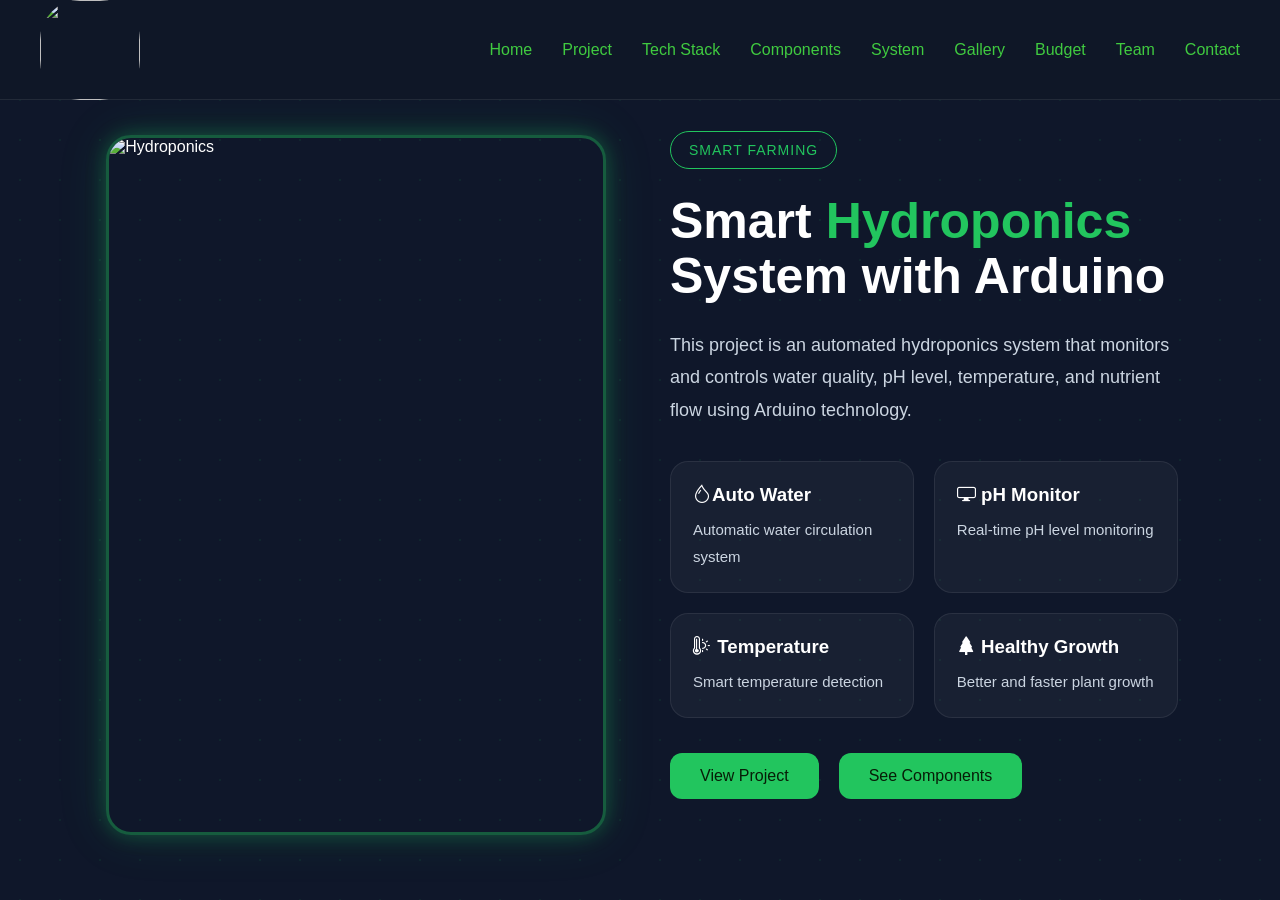
==== index.html @ cc719f83 "Rename home.html to index.html" ====
<!DOCTYPE html>
<html lang="en">
<head>
  <meta charset="UTF-8">
  <meta name="viewport" content="width=device-width, initial-scale=1.0">
  <title>Hydroponics System with Arduino</title>
  <link rel="stylesheet" href="./navbar.css">
  <link rel="stylesheet" href="./home.css">
  
  <link rel="stylesheet"
href="https://cdn.jsdelivr.net/npm/bootstrap-icons@1.11.3/font/bootstrap-icons.min.css">
</head>
<body>
  <div class="particles"></div>

  <!-- NAVBAR -->

  <nav>

    <img class="logo" src="./image/Green and White Minimalist Tree Foundation Logo (1).png" alt="">

    <ul class="nav-links" id="navLinks">

      <li><a href="./home.html">Home</a></li>
      <li><a href="./projects.html">Project</a></li>
      <li><a href="./technology.html">Tech Stack</a></li>
      <li><a href="./component.html">Components</a></li>
      <li><a href="#">System</a></li>
      <li><a href="#">Gallery</a></li>
      <li><a href="./budget.html">Budget</a></li>
      <li><a href="#">Team</a></li>
      <li><a href="./contact.html">Contact</a></li>

    </ul>

    <div class="menu-btn" id="menuBtn">

      <span></span>
      <span></span>
      <span></span>

    </div>

  </nav>

  <!-- HOME SECTION -->

<section class="home reveal">

  <!-- LEFT SIDE IMAGE -->

  <div class="home-image">

    <img src="./image/homeImage.jpg" alt="Hydroponics">

  </div>

  <!-- RIGHT SIDE -->

<div class="home-content">

  <span class="tag">
    SMART FARMING
  </span>

  <h1>
    Smart <span>Hydroponics</span><br>
    System with Arduino
  </h1>

  <p>
    This project is an automated hydroponics system
    that monitors and controls water quality,
    pH level, temperature, and nutrient flow
    using Arduino technology.
  </p>

  <!-- FEATURE BOXES -->

  <div class="feature-boxes">

    <div class="box">
      <h3><i class="bi bi-droplet"></i>Auto Water</h3>
      <p>Automatic water circulation system</p>
    </div>

    <div class="box">
      <h3><i class="bi bi-display"></i>
pH Monitor</h3>
      <p>Real-time pH level monitoring</p>
    </div>

    <div class="box">
      <h3><i class="bi bi-thermometer-sun"></i>
Temperature</h3>
      <p>Smart temperature detection</p>
    </div>

    <div class="box">
      <h3><i class="bi bi-tree-fill"></i>
Healthy Growth</h3>
      <p>Better and faster plant growth</p>
    </div>

  </div>

  <!-- BUTTONS -->

  <div class="buttons">

    <button class="btn-green">
      <a href="#">View Project</a>
    </button>

    <button class="btn-dark">
      <a href="./component.html">See Components</a>
    </button>

  </div>



</div>

</section>

  <script src="./navbar.js"></script>

</body>
</html>
---- navbar.css ----
*{
      margin:0;
      padding:0;
      box-sizing:border-box;
      font-family:Arial, sans-serif;
      scroll-behavior:smooth;
    }

    body{
      background:#0f172a;
      color:white;
      overflow-x:hidden;
    }
    
    /* NAVBAR */

    nav{
      width:100%;
      height:100px;

      background:#111827bf;
      backdrop-filter:blur(12px);

      display:flex;
      justify-content:space-between;
      align-items:center;

      padding:0 40px;

      position:fixed;
      top:0;
      left:0;

      z-index:1000;

      border-bottom:1px solid rgba(255,255,255,0.08);
    }

    .logo{
      height: 100px;
      width: 100px;
      border-radius: 40%;
    }

    /* DESKTOP LINKS */

    .nav-links{
      display:flex;
      gap:30px;
      list-style:none;
    }

    .nav-links a{

      text-decoration:none;
      color:rgb(64, 203, 64);
      font-size:16px;
      transition:0.3s;
      position:relative;
    }

    .nav-links a:hover{
      color:#22c55e;
    }

    .nav-links a::after{
      content:"";
      position:absolute;
      left:0;
      bottom:-5px;

      width:0%;
      height:2px;

      background:#b7c64c;
      transition:0.3s;
    }

    .nav-links a:hover::after{
      width:100%;
    }

    /* MENU BUTTON */

    .menu-btn{
      display:none;
      flex-direction:column;
      gap:5px;
      cursor:pointer;
    }

    .menu-btn span{
      width:28px;
      height:3px;
      background:white;
      border-radius:10px;
      transition:0.4s;
    }

    /* MOBILE SIDEBAR */

    @media(max-width:768px){

      .nav-links{

        position:fixed;

        top:85px;
        right:-100%;

        width:230px;

        background:rgba(17,24,39,0.95);

        backdrop-filter:blur(15px);

        border-radius:20px 0 0 20px;

        padding:30px 20px;

        flex-direction:column;
        gap:25px;

        transition:0.5s ease;

        box-shadow:
        -5px 0 20px rgba(0,0,0,0.4);

      }

      .nav-links.active{
        right:0;
      }

      .menu-btn{
        display:flex;
      }

    }

    /* HAMBURGER ANIMATION */

    .menu-btn.active span:nth-child(1){
      transform:rotate(45deg) translateY(11px);
    }

    .menu-btn.active span:nth-child(2){
      opacity:0;
    }

    .menu-btn.active span:nth-child(3){
      transform:rotate(-45deg) translateY(-11px);
    }
---- home.css ----
*{
      margin:0;
      padding:0;
      box-sizing:border-box;
      font-family:Arial, sans-serif;
      scroll-behavior:smooth;
    }

    body{
      background:#0f172a;
      color:white;
      overflow-x:hidden;
    }


    /* HOME SECTION */

.home{

  min-height:100vh;

  display:flex;
  justify-content:center;
  align-items:center;

  gap:60px;

  padding:
  120px 8% 50px;

}

/* LEFT IMAGE */

.home-image{
  flex:1;

  display:flex;
  justify-content:center;
}

.home-image img{

height: 700px;
  width:100%;
  max-width:500px;

  border-radius:25px;


  object-fit:cover;

  border:3px solid rgba(34,197,94,0.4);

  box-shadow:
  0 0 20px rgba(34,197,94,0.3),
  0 0 50px rgba(34,197,94,0.15);

  animation:float 4s ease-in-out infinite;
}

/* RIGHT SIDE */

.home-content{
  flex:1;
}

/* TAG */

.tag{

  display:inline-block;

  padding:10px 18px;

  border:1px solid #22c55e;

  border-radius:30px;

  color:#22c55e;

  margin-bottom:25px;

  font-size:14px;

  letter-spacing:1px;
}

/* TITLE */

.home-content h1{

  font-size: 50px;
  line-height:1.1;

  margin-bottom:25px;
}

.home-content h1 span{
  color:#22c55e;
}

/* DESCRIPTION */

.home-content p{

  color:#cbd5e1;

  line-height:1.8;

  font-size:18px;

  margin-bottom:35px;

  max-width:650px;
}

/* FEATURE BOXES */

.feature-boxes{

  display:grid;

  grid-template-columns:
  repeat(2,1fr);

  gap:20px;

  margin-bottom:35px;
}

.box{

  background:rgba(255,255,255,0.04);

  border:1px solid rgba(255,255,255,0.08);

  border-radius:18px;

  padding:22px;

  transition:0.3s;
}

.box:hover{

  transform:translateY(-8px);

  border-color:#22c55e;

  box-shadow:
  0 10px 25px rgba(34,197,94,0.15);
}

.box h3{

  color:white;

  margin-bottom:10px;
}

.box p{

  font-size:15px;

  margin:0;
}

/* BUTTONS */

.buttons{

  display:flex;

  gap:20px;

  margin-bottom:40px;

  flex-wrap:wrap;
}

.buttons a{
   text-decoration: none;
  color:rgb(7, 29, 7)
}

.btn-green{

  padding:15px 30px;

  border:none;

  border-radius:14px;

  background:#22c55e;

  color:white;

  font-size:16px;

  cursor:pointer;

  transition:0.3s;
}

.btn-green:hover{

  transform:translateY(-5px);

  box-shadow:
  0 10px 25px rgba(34,197,94,0.3);
}

.btn-dark{

  padding:15px 30px;

  border-radius:14px;

  border:1px solid rgba(255,255,255,0.1);

  background:transparent;

  color:white;

  font-size:16px;

  cursor:pointer;

  transition:0.3s;
}

.btn-dark:hover{

  border-color:#22c55e;

  color:#22c55e;
}

/* STATUS CARD */

.status-card{

  background:
  rgba(255,255,255,0.04);

  border:
  1px solid rgba(255,255,255,0.08);

  border-radius:22px;

  padding:30px;
}

.status-card h3{

  color:#22c55e;

  margin-bottom:25px;
}

.status-grid{

  display:grid;

  grid-template-columns:
  repeat(3,1fr);

  gap:20px;
}

.status-grid span{

  color:#cbd5e1;

  font-size:14px;
}

.status-grid h2{

  margin-top:10px;

  font-size:32px;

  color:white;
}

/* RESPONSIVE */

@media(max-width:900px){

  .home-content{
    text-align:center;
  }

  .home-content h1{
    font-size:45px;
  }

  .feature-boxes{
    grid-template-columns:1fr;
  }

  .buttons{
    justify-content:center;
  }

  .status-grid{
    grid-template-columns:1fr;
  }

}

/* BUTTON */

.home-content button{

  padding:14px 30px;

  border:none;

  border-radius:12px;

  background:#22c55e;

  color:white;

  font-size:16px;

  cursor:pointer;

  transition:0.3s;
}

.home-content button:hover{

  transform:translateY(-5px);

  box-shadow:
  0 10px 20px rgba(34,197,94,0.3);

}

/* FLOAT ANIMATION */

@keyframes float{

  0%{
    transform:translateY(0px);
  }

  50%{
    transform:translateY(-15px);
  }

  100%{
    transform:translateY(0px);
  }

}

/* RESPONSIVE */

@media(max-width:900px){

  .home{

    flex-direction:column;

    text-align:center;

    gap:40px;
  }

  .home-content h1{
    font-size:40px;
  }

  .home-content p{
    font-size:16px;
  }

}

 .reveal{
  opacity:0;
  transform:translateY(40px);
  transition:1s all ease;
}

.reveal.active{
  opacity:1;
  transform:translateY(0);
}

.particles{
  position:fixed;
  width:100%;
  height:100%;
  background-image:
  radial-gradient(#22c55e 1px, transparent 1px);

  background-size:40px 40px;

  opacity:0.08;
  z-index:-2;
}
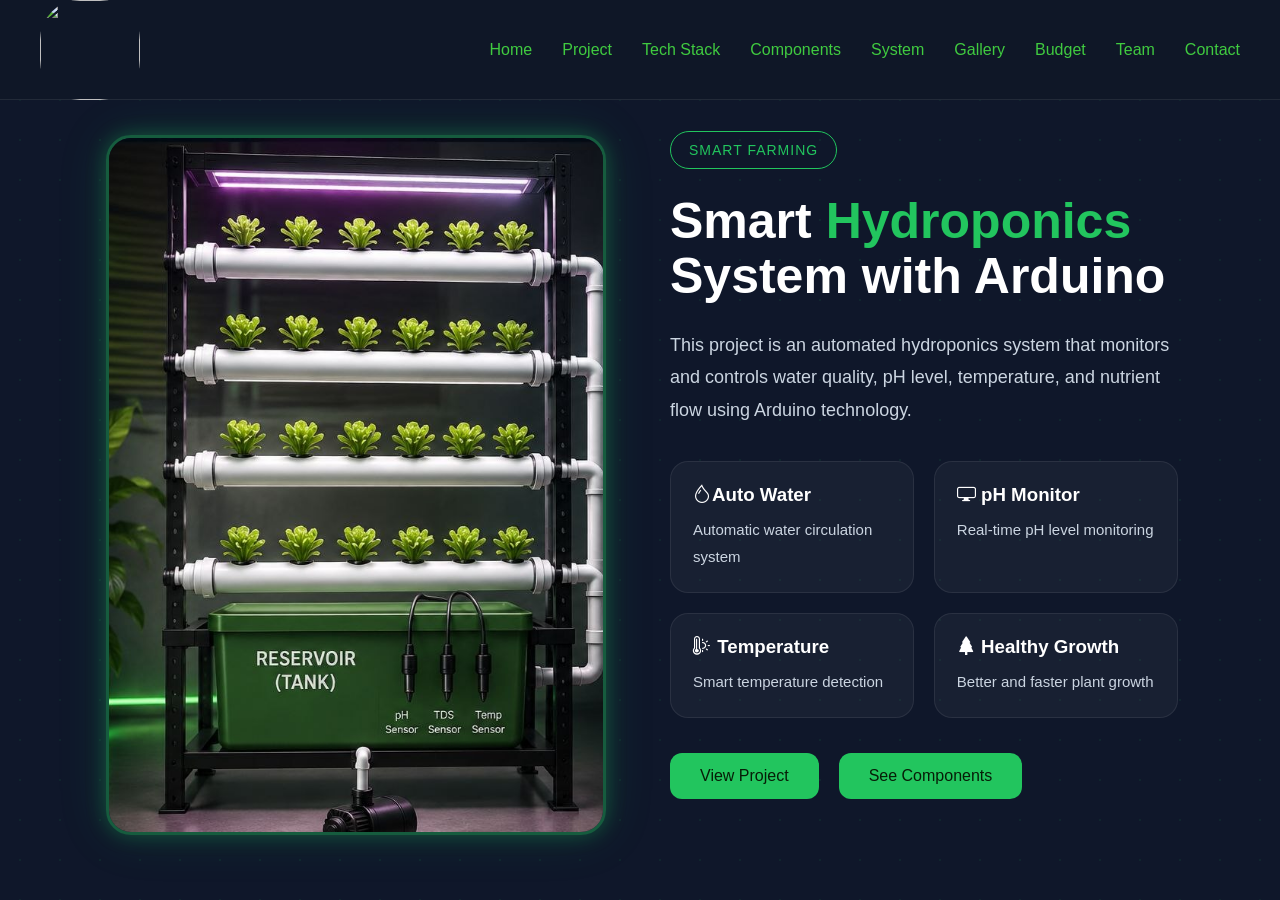
==== commit fcf5183d: "Update index.html" ====
--- a/index.html
+++ b/index.html
@@ -51,7 +51,7 @@
 
   <div class="home-image">
 
-    <img src="./image/homeImage.jpg" alt="Hydroponics">
+    <img src="./homeImage.jpg" alt="Hydroponics">
 
   </div>
 
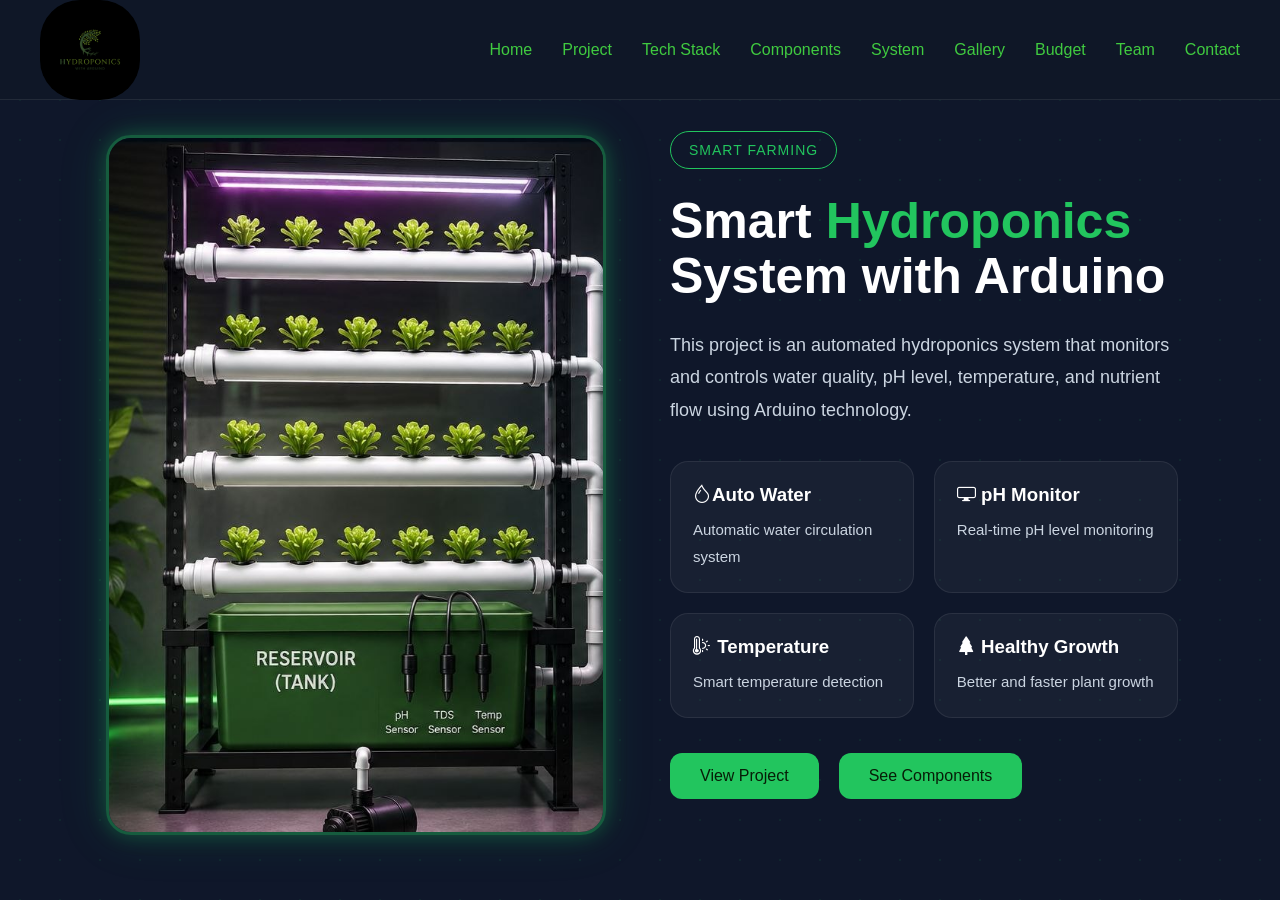
==== commit fab01856: "Update index.html" ====
--- a/index.html
+++ b/index.html
@@ -17,7 +17,7 @@
 
   <nav>
 
-    <img class="logo" src="./image/Green and White Minimalist Tree Foundation Logo (1).png" alt="">
+    <img class="logo" src="./Green and White Minimalist Tree Foundation Logo (1).png" alt="">
 
     <ul class="nav-links" id="navLinks">
 
